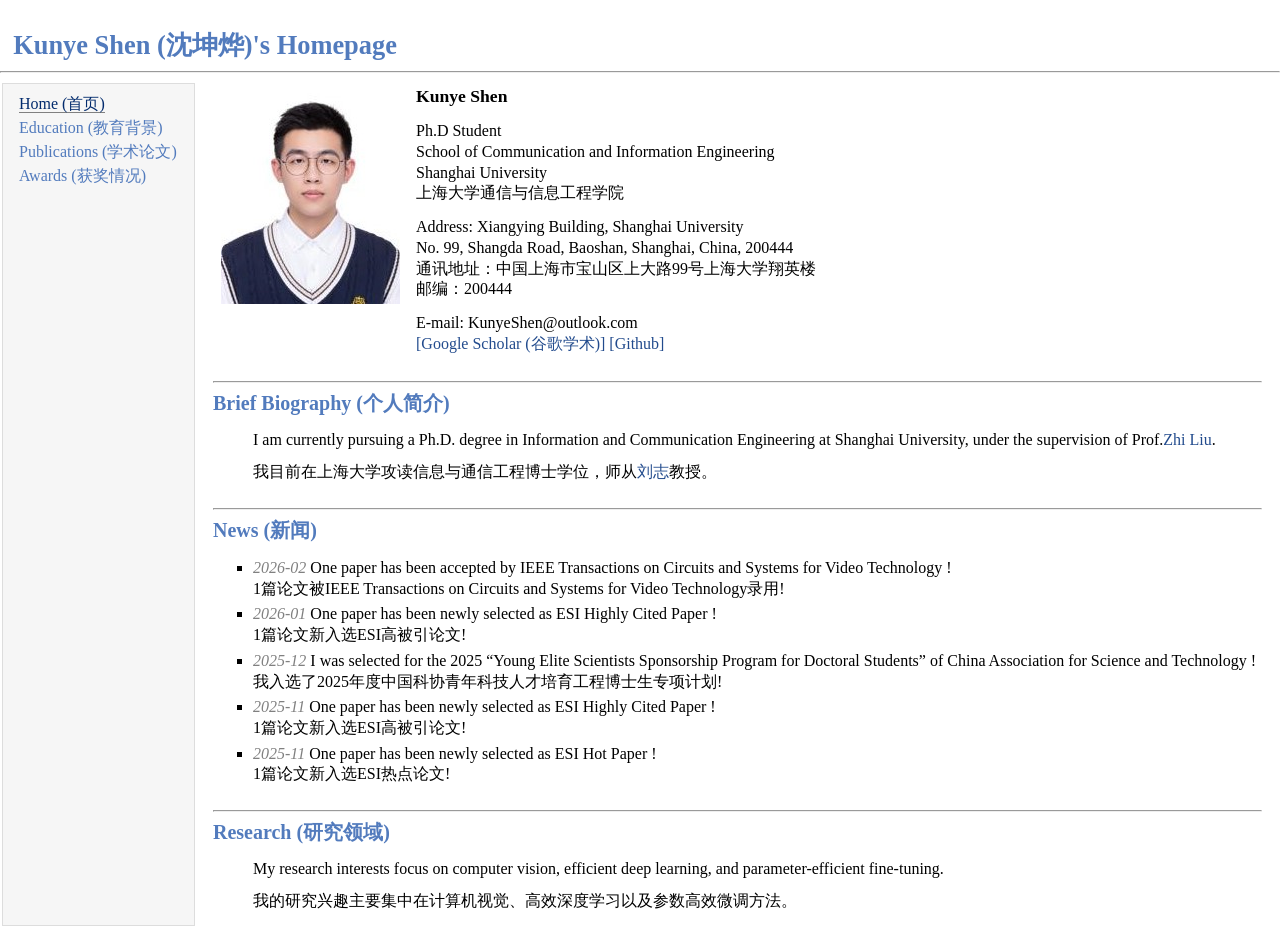
==== index.html @ b5cbeabf "Add files via upload" ====
<html>

<head>
    <meta http-equiv="Content-Type" content="text/html;charset=utf-8" />
    <link rel="stylesheet" type="text/css" href="style.css" />
    <title>Kunye Shen</title>
    <base href="https://kunye-shen.github.io/KunyeShen-Homepage/index.html">
</head>

<body>
    <table summary="Table for page layout." id="tlayout">
        <tr valign="top">
            <h1 style="padding-left: 0.5em">Kunye Shen (沈坤烨)'s Homepage</h1>
            <hr>
            <td id="layout-menu">
                <div class="menu-item"><a href="index.html" class="current">Home (首页)</a></div>
                <div class="menu-item"><a href="education.html">Education (教育背景)</a></div>
                <div class="menu-item"><a href="publications.html">Publications (学术论文)</a></div>
                <div class="menu-item"><a href="awards.html">Awards (获奖情况)</a></div>
            </td>
            <td id="layout-content">

                <table class="imgtable">
                    <tr valign="top">
                        <td><img src="myphoto.jpg" alt="MyPhoto" /></td>
                        <td align="left">
                            <p><span style="font-size: 110%"><b>Kunye Shen</b></span></p>
                            <p>
                                Ph.D Student<br>
                                School of Communication and Information Engineering<br>
                                Shanghai University<br>
                                上海大学通信与信息工程学院<br>
                            </p>

                            <p>
                                Address: Xiangying Building, Shanghai University <br>
                                No. 99, Shangda Road, Baoshan, Shanghai, China, 200444<br>
                                通讯地址：中国上海市宝山区上大路99号上海大学翔英楼<br>
                                邮编：200444
                            </p>

                            <p>
                                E-mail: KunyeShen@outlook.com<br>
                                <a href="https://scholar.google.com.hk/citations?user=q6_PkywAAAAJ&hl=zh-CN"
                                    target="_blank">[Google Scholar (谷歌学术)]</a>
                                <a href="https://github.com/Kunye-Shen" target="_blank">[Github]</a>
                                <br>

                            </p>


                        </td>
                    </tr>
                </table>

                <div>
                    <h2>
                        <hr><a name="biography"></a>Brief Biography (个人简介)
                    </h2>
                    <ul>
                        I am currently pursuing a Ph.D. degree in Information and Communication Engineering at Shanghai
                        University, under the supervision of Prof.<a
                            href="https://scholar.google.com/citations?user=Sd5VB2cAAAAJ&hl=zh-CN">Zhi Liu</a>. 
                    </ul>

                    <ul>
                        我目前在上海大学攻读信息与通信工程博士学位，师从<a
                            href="https://scholar.google.com/citations?user=Sd5VB2cAAAAJ&hl=zh-CN">刘志</a>教授。
                    </ul>
                </div>

                <div>
                    <h2>
                        <hr><a name="news"></a>News (新闻)
                    </h2>
                    <ul>
                        <li>
                            <p> <span style="color:gray;"><em>2026-02</em></span> One paper has been accepted by IEEE Transactions on Circuits and Systems for Video Technology !</br>
                                1篇论文被IEEE Transactions on Circuits and Systems for Video Technology录用!</p>
                        </li>
                        <li>
                            <p> <span style="color:gray;"><em>2026-01</em></span> One paper has been newly selected as ESI Highly Cited Paper !</br>
                                1篇论文新入选ESI高被引论文!</p>
                        </li>
                        <li>
                            <p> <span style="color:gray;"><em>2025-12</em></span> I was selected for the 2025 “Young Elite Scientists Sponsorship Program for Doctoral
                                Students” of China Association
                                for Science and Technology !</br>
                                我入选了2025年度中国科协青年科技人才培育工程博士生专项计划!</p>
                        </li>
                        <li>
                            <p> <span style="color:gray;"><em>2025-11</em></span> One paper has been newly selected as ESI Highly Cited Paper !</br>
                                1篇论文新入选ESI高被引论文!</p>
                        </li>
                        <li>
                            <p> <span style="color:gray;"><em>2025-11</em></span> One paper has been newly selected as ESI Hot Paper !</br>
                                1篇论文新入选ESI热点论文!</p>
                        </li>
                    </ul>
                </div>

                <div>
                    <h2>
                        <hr><a name="research"></a>Research (研究领域)
                    </h2>

                    <ul>
                        My research interests focus on computer vision, efficient deep learning, and parameter-efficient fine-tuning.
                    </ul>

                    <ul>
                        我的研究兴趣主要集中在计算机视觉、高效深度学习以及参数高效微调方法。
                    </ul>
                </div>

            </td>
        </tr>
    </table>
</body>

</html>
---- style.css ----
table#tlayout {
    width: 100%;
    border: none;
    border-collapse: separate;
    background: white;
}

body {
	background: white;
	font-family: Georgia, serif;
	padding-bottom: 8px;
	margin: 0;
}

#layout-menu {
	background: #f6f6f6;
	border: 1px solid #dddddd;
	padding-top: 0.5em;
	padding-left: 8px;
	padding-right: 8px;
	font-size: 1.0em;
	width: 175px;
	white-space: nowrap;
    text-align: left;
    vertical-align: top;
}

#layout-menu td {
	background: #f4f4f4;
    vertical-align: top;
}

#layout-content {
	padding-top: 0.0em;
	padding-left: 1.0em;
	padding-right: 1.0em;
    border: none;
    background: white;
    text-align: left;
    vertical-align: top;
}

#layout-menu a {
	line-height: 1.5em;
	margin-left: 0.5em;
}

tt {
    background: #ffffdd;
}

pre, tt {
	font-size: 90%;
	font-family: monaco, monospace;
}

a, a > tt {
	color: #224b8d;
	text-decoration: none;
}

a:hover {
	border-bottom: 1px orange solid;
}

#layout-menu a.current:link, #layout-menu a.current:visited {
	color: #022b6d;
	border-bottom: 1px gray solid;
}
#layout-menu a:link, #layout-menu a:visited, #layout-menu a:hover {
	color: #527bbd;
	text-decoration: none;
}
#layout-menu a:hover {
	text-decoration: none;
}

div.menu-category {
	border-bottom: 1px solid gray;
	margin-top: 0.8em;
	padding-top: 0.2em;
	padding-bottom: 0.1em;
	font-weight: bold;
}

div.menu-item {
	padding-left: 16px;
	text-indent: -16px;
}

div#toptitle {
	padding-bottom: 0.2em;
	margin-bottom: 1.5em;
	border-bottom: 3px double gray;
}

div#subtitle {
	margin-top: 0.0em;
	margin-bottom: 0.0em;
	padding-top: 0em;
	padding-bottom: 0.1em;
}

em {
	font-style: italic;
}

strong {
	font-weight: bold;
}

h1, h2, h3 {
	color: #527bbd;
	margin-top: 0.7em;
	margin-bottom: 0.3em;
    padding-top: 0.5em;
	padding-bottom: 0.2em;
	line-height: 1.0;	
}

h1 {
	font-size: 165%;
}

h2 {
	padding-top: 0.8em;
    padding-bottom: 0.6em;
	font-size: 125%;
}

h2 + h3 {
    padding-top: 0.2em;
}

h3 {
	font-size: 110%;
	border-bottom: none;
}

p {
	margin-top: 0.0em;
	margin-bottom: 0.8em;
	padding: 0;
	line-height: 1.3;
}

pre {
	padding: 0;
	margin: 0;
}

div#footer {
	font-size: small;
	border-top: 1px solid #c0c0c0;
	padding-top: 0.1em;
	margin-top: 4.0em;
	color: #c0c0c0;
}

div#footer a {
	color: #80a0b0;
}

div#footer-text {
	float: left;
	padding-bottom: 8px;
}

ul, ol, dl {
	margin-top: 0.2em;
	padding-top: 0;
	margin-bottom: 0.8em;
}

dt {
	margin-top: 0.5em;
	margin-bottom: 0;
}

dl {
	margin-left: 20px;
}

dd {
	color: #222222;
}

dd > *:first-child {
	margin-top: 0;
}

ul {
	list-style-position: outside;
	list-style-type: square;
}

p + ul, p + ol {
	margin-top: -0.5em;
}

li ul, li ol {
	margin-top: -0.3em;
}

ol {
	list-style-position: outside;
	list-style-type: decimal;
}

li p, dd p {
	margin-bottom: 0.3em;
}


ol ol {
	list-style-type: lower-alpha;
}

ol ol ol {
	list-style-type: lower-roman;
}

p + div.codeblock {
	margin-top: -0.6em;
}

div.codeblock, div.infoblock {
	margin-right: 0%;
	margin-top: 1.2em;
	margin-bottom: 1.3em;
}

div.blocktitle {
	font-weight: bold;
	color: #cd7b62;
	margin-top: 1.2em;
	margin-bottom: 0.1em;
}

div.blockcontent {
	border: 1px solid silver;
	padding: 0.3em 0.5em;
}

div.infoblock > div.blockcontent {
	background: #ffffee;
}

div.blockcontent p + ul, div.blockcontent p + ol {
	margin-top: 0.4em;
}

div.infoblock p {
	margin-bottom: 0em;
}

div.infoblock li p, div.infoblock dd p {
	margin-bottom: 0.5em;
}

div.infoblock p + p {
	margin-top: 0.8em;
}

div.codeblock > div.blockcontent {
	background: #f6f6f6;
}

span.pycommand {
	color: #000070;
}

span.statement {
	color: #008800;
}
span.builtin {
	color: #000088;
}
span.special {
	color: #990000;
}
span.operator {
	color: #880000;
}
span.error {
	color: #aa0000;
}
span.comment, span.comment > *, span.string, span.string > * {
	color: #606060;
}

@media print {
	#layout-menu { display: none; }
}

#fwtitle {
	margin: 2px;
}

#fwtitle #toptitle {
	padding-left: 0.5em;
	margin-bottom: 0.5em;
}

#layout-content h1:first-child, #layout-content h2:first-child, #layout-content h3:first-child {
	margin-top: -0.7em;
}

div#toptitle h1, #layout-content div#toptitle h1 {
	margin-bottom: 0.0em;
	padding-bottom: 0.1em;
	padding-top: 0;
	margin-top: 0.5em;
	border-bottom: none;
}

img.eq {
	padding: 0;
	padding-left: 0.1em;
	padding-right: 0.1em;
	margin: 0;
}

img.eqwl {
	padding-left: 2em;
	padding-top: 0.6em;
	padding-bottom: 0.2em;
	margin: 0;
}

table {
    border: 2px solid black;
    border-collapse: collapse;
}

td {
    padding: 2px;
    padding-left: 0.5em;
    padding-right: 0.5em;
    text-align: center;
    border: 1px solid gray;
}

table + table {
    margin-top: 1em;
}

tr.heading {
    font-weight: bold;
    border-bottom: 2px solid black;
}

img {
    border: none;
}

table.imgtable, table.imgtable td {
    border: none;
    text-align: left;
}
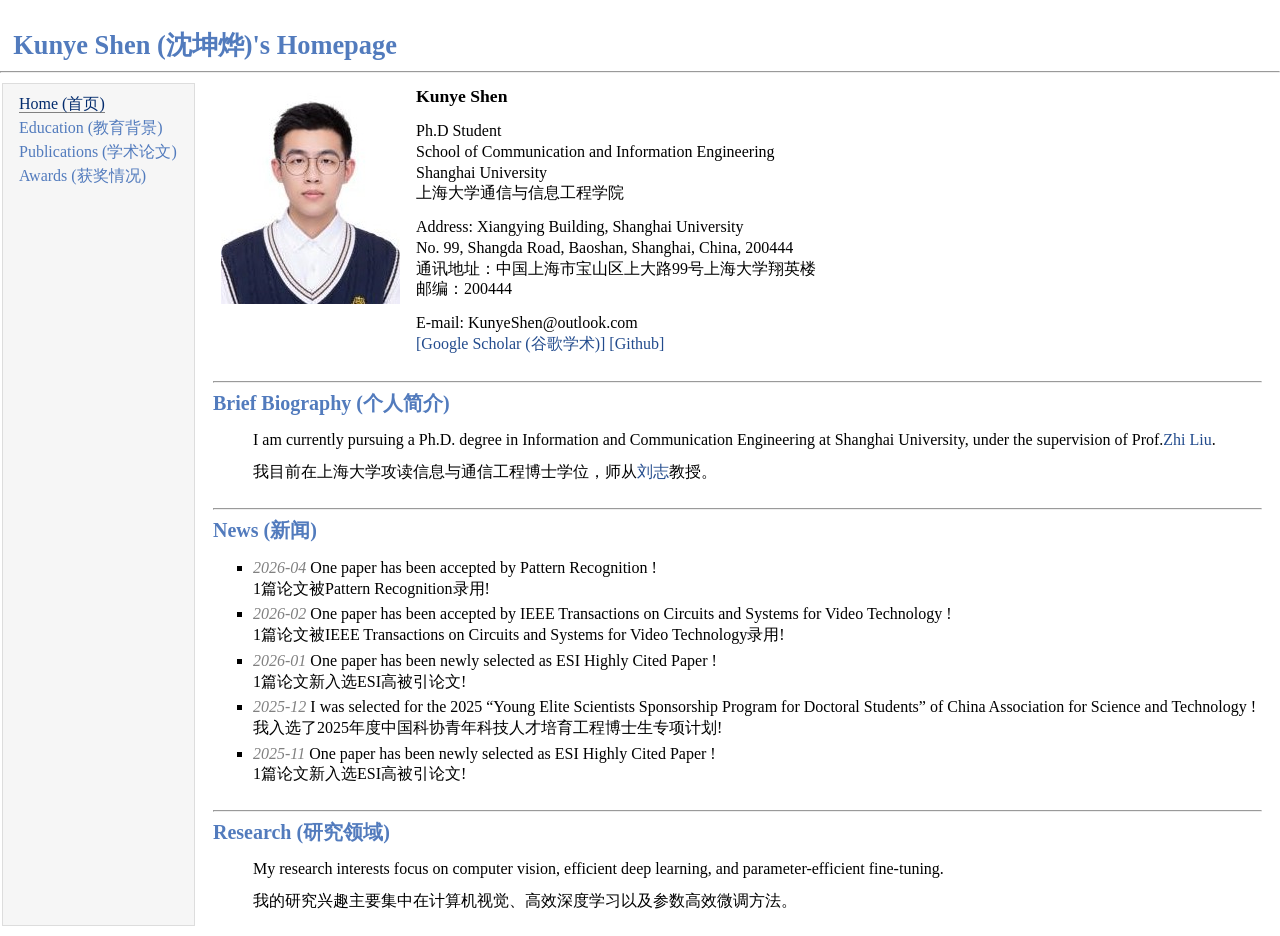
==== commit 7d9cae31: "Add files via upload" ====
--- a/index.html
+++ b/index.html
@@ -75,6 +75,10 @@
                     </h2>
                     <ul>
                         <li>
+                            <p> <span style="color:gray;"><em>2026-04</em></span> One paper has been accepted by Pattern Recognition !</br>
+                                1篇论文被Pattern Recognition录用!</p>
+                        </li>
+                        <li>
                             <p> <span style="color:gray;"><em>2026-02</em></span> One paper has been accepted by IEEE Transactions on Circuits and Systems for Video Technology !</br>
                                 1篇论文被IEEE Transactions on Circuits and Systems for Video Technology录用!</p>
                         </li>
@@ -91,10 +95,6 @@
                         <li>
                             <p> <span style="color:gray;"><em>2025-11</em></span> One paper has been newly selected as ESI Highly Cited Paper !</br>
                                 1篇论文新入选ESI高被引论文!</p>
-                        </li>
-                        <li>
-                            <p> <span style="color:gray;"><em>2025-11</em></span> One paper has been newly selected as ESI Hot Paper !</br>
-                                1篇论文新入选ESI热点论文!</p>
                         </li>
                     </ul>
                 </div>
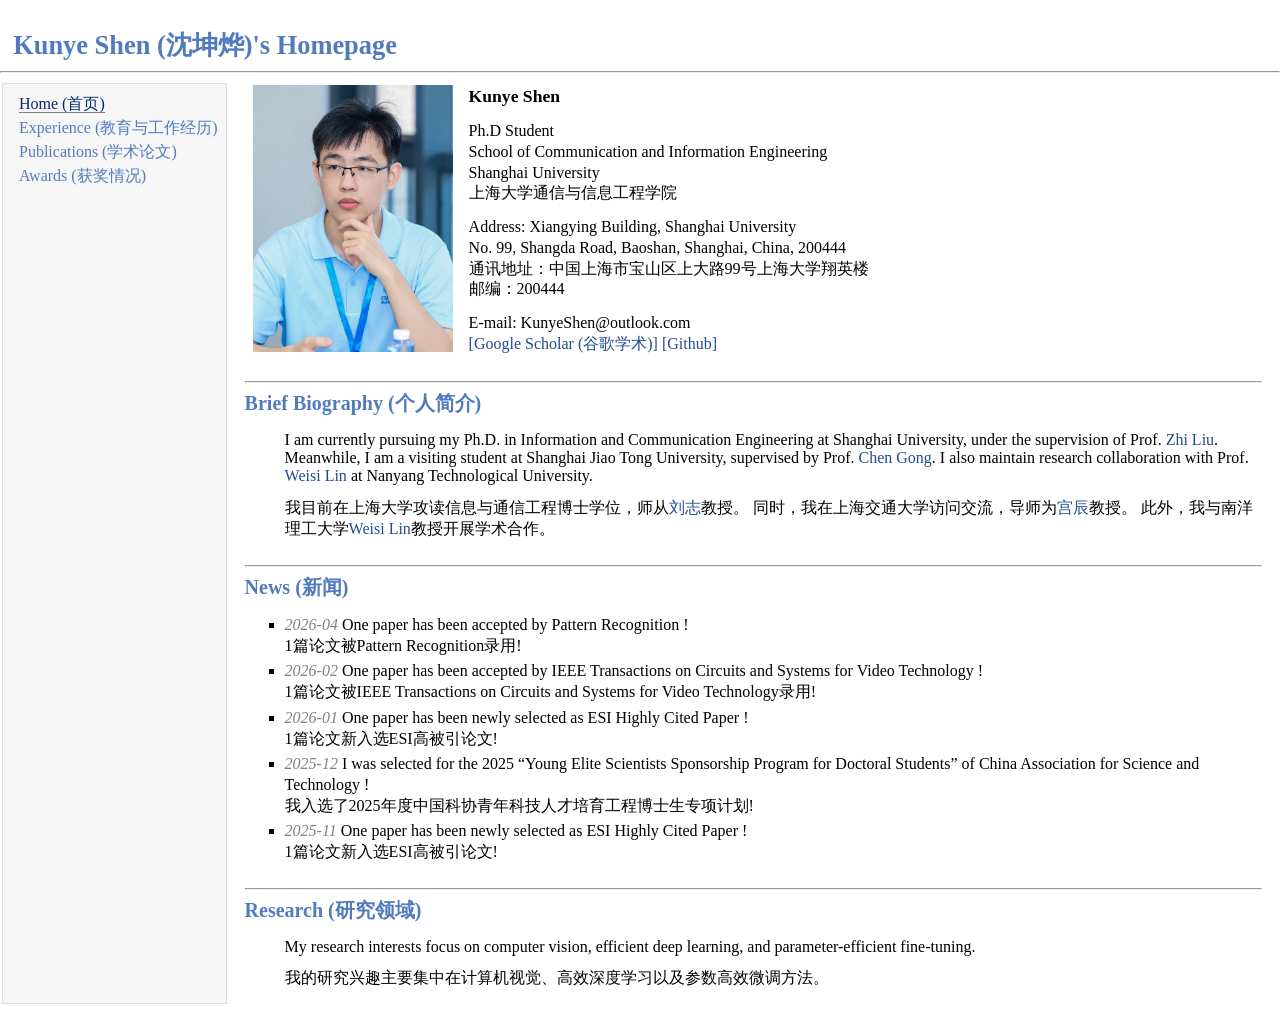
==== commit 003c33f5: "Add files via upload" ====
--- a/index.html
+++ b/index.html
@@ -14,7 +14,7 @@
             <hr>
             <td id="layout-menu">
                 <div class="menu-item"><a href="index.html" class="current">Home (首页)</a></div>
-                <div class="menu-item"><a href="education.html">Education (教育背景)</a></div>
+                <div class="menu-item"><a href="experience.html">Experience (教育与工作经历)</a></div>
                 <div class="menu-item"><a href="publications.html">Publications (学术论文)</a></div>
                 <div class="menu-item"><a href="awards.html">Awards (获奖情况)</a></div>
             </td>
@@ -58,14 +58,21 @@
                         <hr><a name="biography"></a>Brief Biography (个人简介)
                     </h2>
                     <ul>
-                        I am currently pursuing a Ph.D. degree in Information and Communication Engineering at Shanghai
-                        University, under the supervision of Prof.<a
-                            href="https://scholar.google.com/citations?user=Sd5VB2cAAAAJ&hl=zh-CN">Zhi Liu</a>. 
+                        I am currently pursuing my Ph.D. in Information and Communication Engineering at Shanghai University, under the supervision of Prof.<a
+                        href="https://scholar.google.com/citations?user=Sd5VB2cAAAAJ&hl=zh-CN"> Zhi Liu</a>.
+                        Meanwhile, I am a visiting student at Shanghai Jiao Tong University, supervised by Prof.<a
+                        href="https://scholar.google.com/citations?user=q6_PkywAAAAJ&hl=zh-CN"> Chen Gong</a>.
+                        I also maintain research collaboration with Prof.<a
+                        href="https://scholar.google.com/citations?user=D_S41X4AAAAJ&hl=zh-CN&oi=ao"> Weisi Lin</a> at Nanyang Technological University.
                     </ul>
 
                     <ul>
                         我目前在上海大学攻读信息与通信工程博士学位，师从<a
                             href="https://scholar.google.com/citations?user=Sd5VB2cAAAAJ&hl=zh-CN">刘志</a>教授。
+                        同时，我在上海交通大学访问交流，导师为<a
+                        href="https://scholar.google.com/citations?user=q6_PkywAAAAJ&hl=zh-CN">宫辰</a>教授。
+                        此外，我与南洋理工大学<a
+                        href="https://scholar.google.com/citations?user=D_S41X4AAAAJ&hl=zh-CN&oi=ao">Weisi Lin</a>教授开展学术合作。
                     </ul>
                 </div>
 
--- a/style.css
+++ b/style.css
@@ -358,3 +358,21 @@
     border: none;
     text-align: left;
 }
+
+table.imgtable img {
+    max-width: 200px;
+    width: 100%;
+    height: auto;
+}
+
+@media (max-width: 768px) {
+    table.imgtable img {
+        max-width: 150px;
+    }
+}
+
+@media (max-width: 480px) {
+    table.imgtable img {
+        max-width: 120px;
+    }
+}
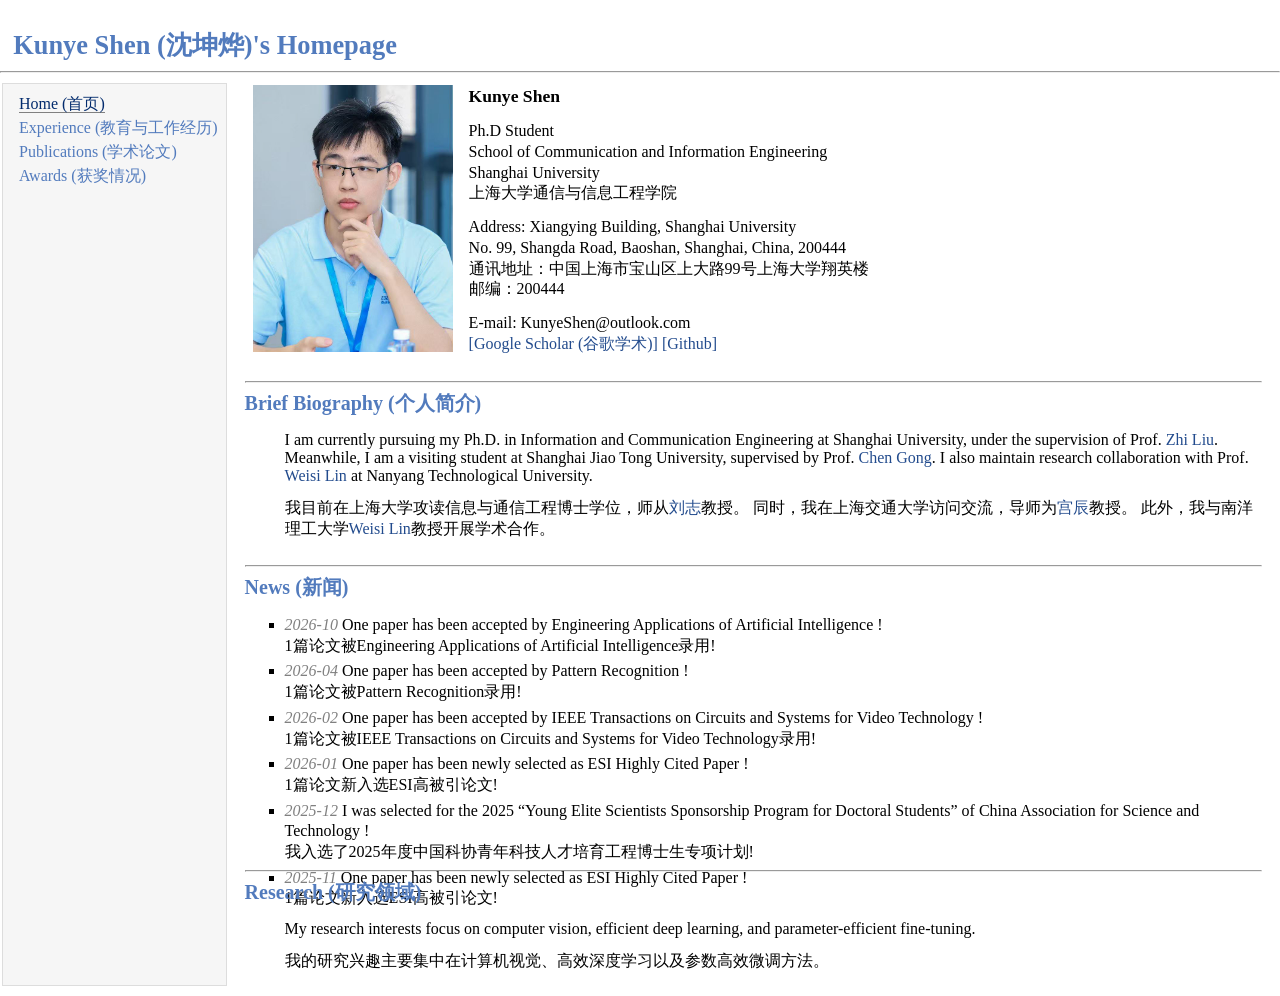
==== commit 4dbf80e4: "Add files via upload" ====
--- a/index.html
+++ b/index.html
@@ -61,16 +61,16 @@
                         I am currently pursuing my Ph.D. in Information and Communication Engineering at Shanghai University, under the supervision of Prof.<a
                         href="https://scholar.google.com/citations?user=Sd5VB2cAAAAJ&hl=zh-CN"> Zhi Liu</a>.
                         Meanwhile, I am a visiting student at Shanghai Jiao Tong University, supervised by Prof.<a
-                        href="https://scholar.google.com/citations?user=q6_PkywAAAAJ&hl=zh-CN"> Chen Gong</a>.
+                        href="https://scholar.google.com/citations?user=guttoBwAAAAJ&hl=zh-CN"> Chen Gong</a>.
                         I also maintain research collaboration with Prof.<a
                         href="https://scholar.google.com/citations?user=D_S41X4AAAAJ&hl=zh-CN&oi=ao"> Weisi Lin</a> at Nanyang Technological University.
                     </ul>
 
                     <ul>
                         我目前在上海大学攻读信息与通信工程博士学位，师从<a
-                            href="https://scholar.google.com/citations?user=Sd5VB2cAAAAJ&hl=zh-CN">刘志</a>教授。
+                        href="https://scholar.google.com/citations?user=Sd5VB2cAAAAJ&hl=zh-CN">刘志</a>教授。
                         同时，我在上海交通大学访问交流，导师为<a
-                        href="https://scholar.google.com/citations?user=q6_PkywAAAAJ&hl=zh-CN">宫辰</a>教授。
+                        href="https://scholar.google.com/citations?user=guttoBwAAAAJ&hl=zh-CN">宫辰</a>教授。
                         此外，我与南洋理工大学<a
                         href="https://scholar.google.com/citations?user=D_S41X4AAAAJ&hl=zh-CN&oi=ao">Weisi Lin</a>教授开展学术合作。
                     </ul>
@@ -80,7 +80,11 @@
                     <h2>
                         <hr><a name="news"></a>News (新闻)
                     </h2>
-                    <ul>
+                    <ul class="news-list">
+                        <li>
+                            <p> <span style="color:gray;"><em>2026-10</em></span> One paper has been accepted by Engineering Applications of Artificial Intelligence !</br>
+                                1篇论文被Engineering Applications of Artificial Intelligence录用!</p>
+                        </li>
                         <li>
                             <p> <span style="color:gray;"><em>2026-04</em></span> One paper has been accepted by Pattern Recognition !</br>
                                 1篇论文被Pattern Recognition录用!</p>
@@ -123,6 +127,20 @@
             </td>
         </tr>
     </table>
+    <script>
+        document.querySelectorAll('.news-list').forEach(function (el) {
+            // 设置可视高度为前 5 条新闻的总高度
+            var items = el.querySelectorAll(':scope > li');
+            var h = 0;
+            for (var i = 0; i < Math.min(5, items.length); i++) {
+                h += items[i].offsetHeight;
+            }
+            el.style.maxHeight = h + 'px';
+            el.addEventListener('scroll', function () {
+                el.classList.toggle('scrolled', el.scrollTop > 0);
+            });
+        });
+    </script>
 </body>
 
-</html>+</html>
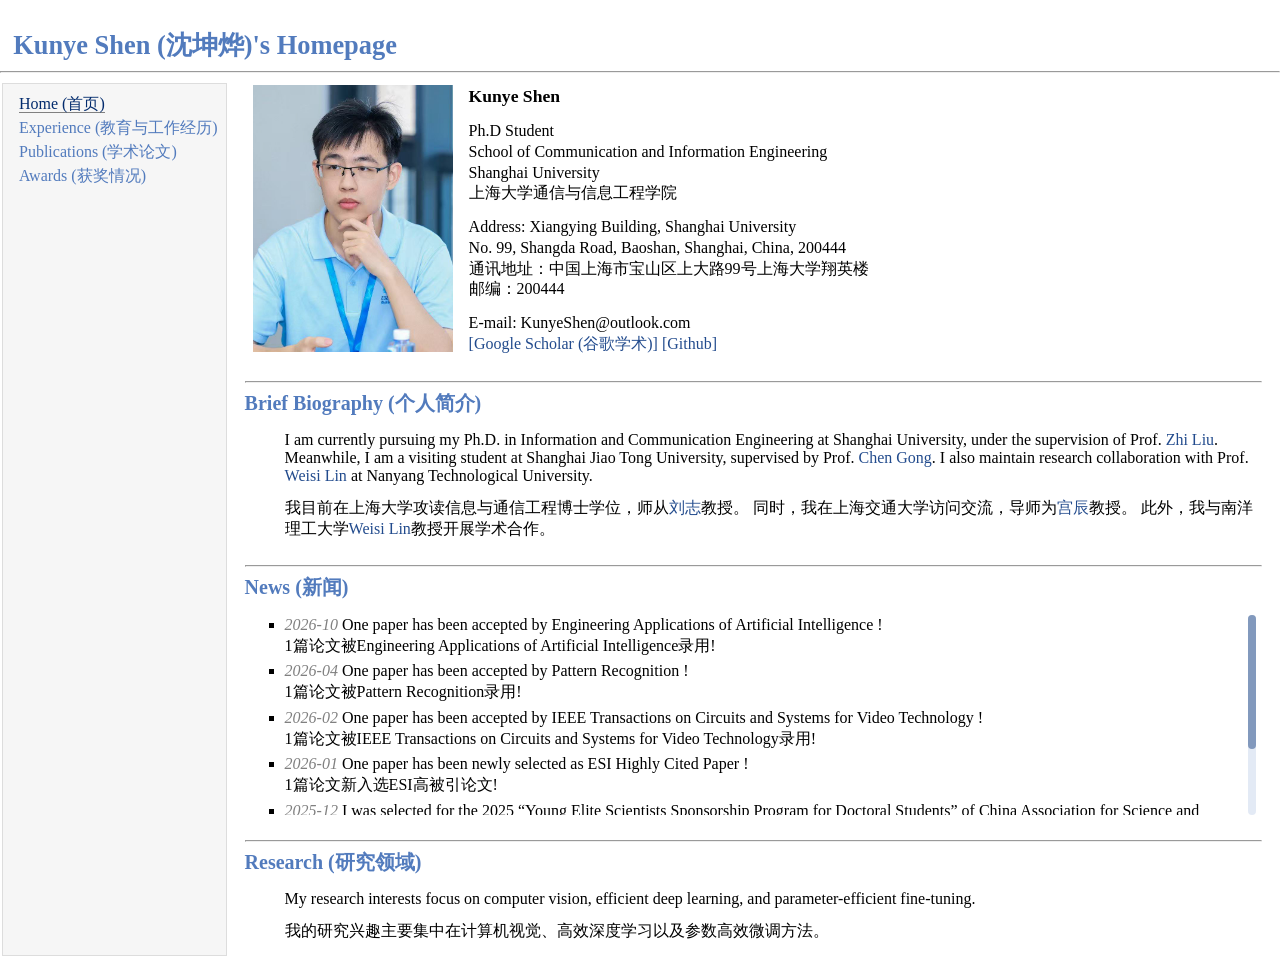
==== commit 7c63c2f2: "Add files via upload" ====
--- a/index.html
+++ b/index.html
@@ -4,7 +4,56 @@
     <meta http-equiv="Content-Type" content="text/html;charset=utf-8" />
     <link rel="stylesheet" type="text/css" href="style.css" />
     <title>Kunye Shen</title>
-    <base href="https://kunye-shen.github.io/KunyeShen-Homepage/index.html">
+    <style>
+        .news-shell {
+            position: relative;
+            margin: 0.2em 0 0.8em;
+            transition: background-color 0.2s;
+        }
+
+        .news-shell:hover {
+            background-color: rgba(82, 123, 189, 0.12);
+        }
+
+        .news-list {
+            box-sizing: border-box;
+            height: 200px;
+            margin: 0;
+            padding-right: 1.5em;
+            overflow-y: scroll;
+            scrollbar-width: none;
+        }
+
+        .news-list::-webkit-scrollbar { display: none; }
+
+        .news-scrollbar {
+            position: absolute;
+            top: 0;
+            right: 0.35em;
+            bottom: 0;
+            width: 8px;
+            border-radius: 4px;
+            background: rgba(82, 123, 189, 0.16);
+            cursor: pointer;
+            touch-action: none;
+        }
+
+        .news-scrollbar-thumb {
+            width: 100%;
+            min-height: 24px;
+            border-radius: 4px;
+            background: #8299bd;
+            cursor: grab;
+        }
+
+        .news-shell:hover .news-scrollbar-thumb { background: #527bbd; }
+        .news-scrollbar-thumb:active { cursor: grabbing; }
+
+        @media print {
+            .news-list { height: auto !important; overflow: visible; }
+            .news-scrollbar { display: none; }
+        }
+    </style>
 </head>
 
 <body>
@@ -80,6 +129,7 @@
                     <h2>
                         <hr><a name="news"></a>News (新闻)
                     </h2>
+                    <div class="news-shell">
                     <ul class="news-list">
                         <li>
                             <p> <span style="color:gray;"><em>2026-10</em></span> One paper has been accepted by Engineering Applications of Artificial Intelligence !</br>
@@ -108,6 +158,8 @@
                                 1篇论文新入选ESI高被引论文!</p>
                         </li>
                     </ul>
+                    <div class="news-scrollbar" aria-hidden="true"><div class="news-scrollbar-thumb"></div></div>
+                    </div>
                 </div>
 
                 <div>
@@ -129,16 +181,48 @@
     </table>
     <script>
         document.querySelectorAll('.news-list').forEach(function (el) {
-            // 设置可视高度为前 5 条新闻的总高度
-            var items = el.querySelectorAll(':scope > li');
-            var h = 0;
-            for (var i = 0; i < Math.min(5, items.length); i++) {
-                h += items[i].offsetHeight;
+            var track = el.parentElement.querySelector('.news-scrollbar');
+            var thumb = track.firstElementChild;
+            var dragOffset = 0;
+
+            function updateScrollbar() {
+                var scrollRange = el.scrollHeight - el.clientHeight;
+                track.style.display = scrollRange > 1 ? 'block' : 'none';
+                if (scrollRange <= 1) return;
+                var travel = track.clientHeight;
+                var thumbHeight = Math.min(travel, Math.max(24, travel * el.clientHeight / el.scrollHeight));
+                thumb.style.height = thumbHeight + 'px';
+                thumb.style.transform = 'translateY(' + (el.scrollTop / scrollRange) * (travel - thumbHeight) + 'px)';
             }
-            el.style.maxHeight = h + 'px';
-            el.addEventListener('scroll', function () {
-                el.classList.toggle('scrolled', el.scrollTop > 0);
+
+            function dragScrollbar(event) {
+                var scrollRange = el.scrollHeight - el.clientHeight;
+                var travel = track.clientHeight - thumb.offsetHeight;
+                if (scrollRange <= 0 || travel <= 0) return;
+                var y = event.clientY - track.getBoundingClientRect().top - dragOffset;
+                el.scrollTop = Math.max(0, Math.min(1, y / travel)) * scrollRange;
+            }
+
+            updateScrollbar();
+            window.addEventListener('load', updateScrollbar);
+            window.addEventListener('resize', updateScrollbar);
+            el.addEventListener('scroll', updateScrollbar);
+            track.addEventListener('pointerdown', function (event) {
+                dragOffset = event.target === thumb
+                    ? event.clientY - thumb.getBoundingClientRect().top
+                    : thumb.offsetHeight / 2;
+                track.setPointerCapture(event.pointerId);
+                dragScrollbar(event);
+                event.preventDefault();
             });
+            track.addEventListener('pointermove', function (event) {
+                if (track.hasPointerCapture(event.pointerId)) dragScrollbar(event);
+            });
+            track.addEventListener('wheel', function (event) {
+                el.scrollTop += event.deltaY;
+                event.preventDefault();
+            }, { passive: false });
+
         });
     </script>
 </body>
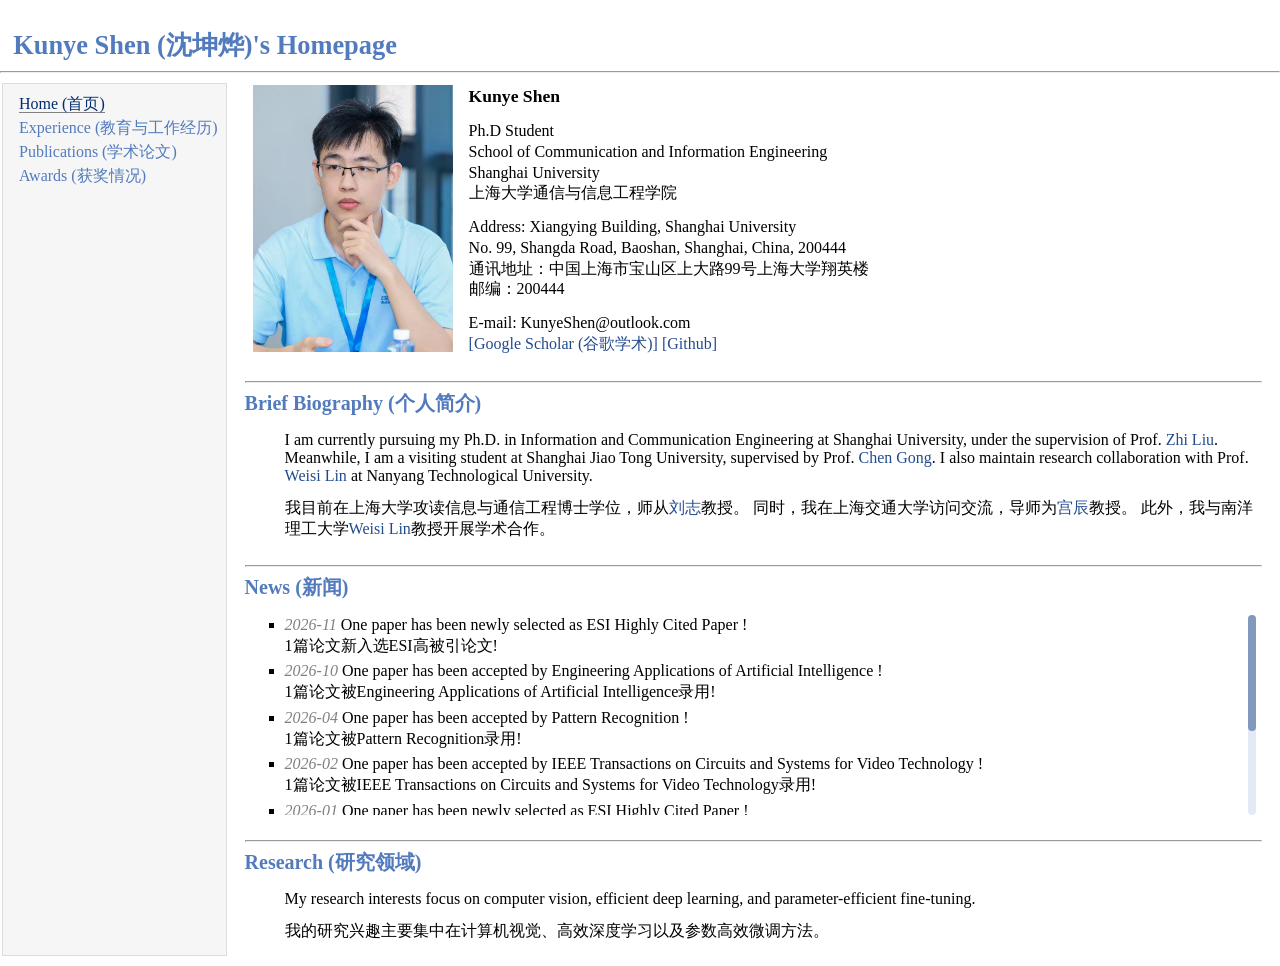
==== commit 4fc542be: "Add files via upload" ====
--- a/index.html
+++ b/index.html
@@ -131,6 +131,10 @@
                     </h2>
                     <div class="news-shell">
                     <ul class="news-list">
+                        <li>
+                            <p> <span style="color:gray;"><em>2026-11</em></span> One paper has been newly selected as ESI Highly Cited Paper !</br>
+                                1篇论文新入选ESI高被引论文!</p>
+                        </li>
                         <li>
                             <p> <span style="color:gray;"><em>2026-10</em></span> One paper has been accepted by Engineering Applications of Artificial Intelligence !</br>
                                 1篇论文被Engineering Applications of Artificial Intelligence录用!</p>
